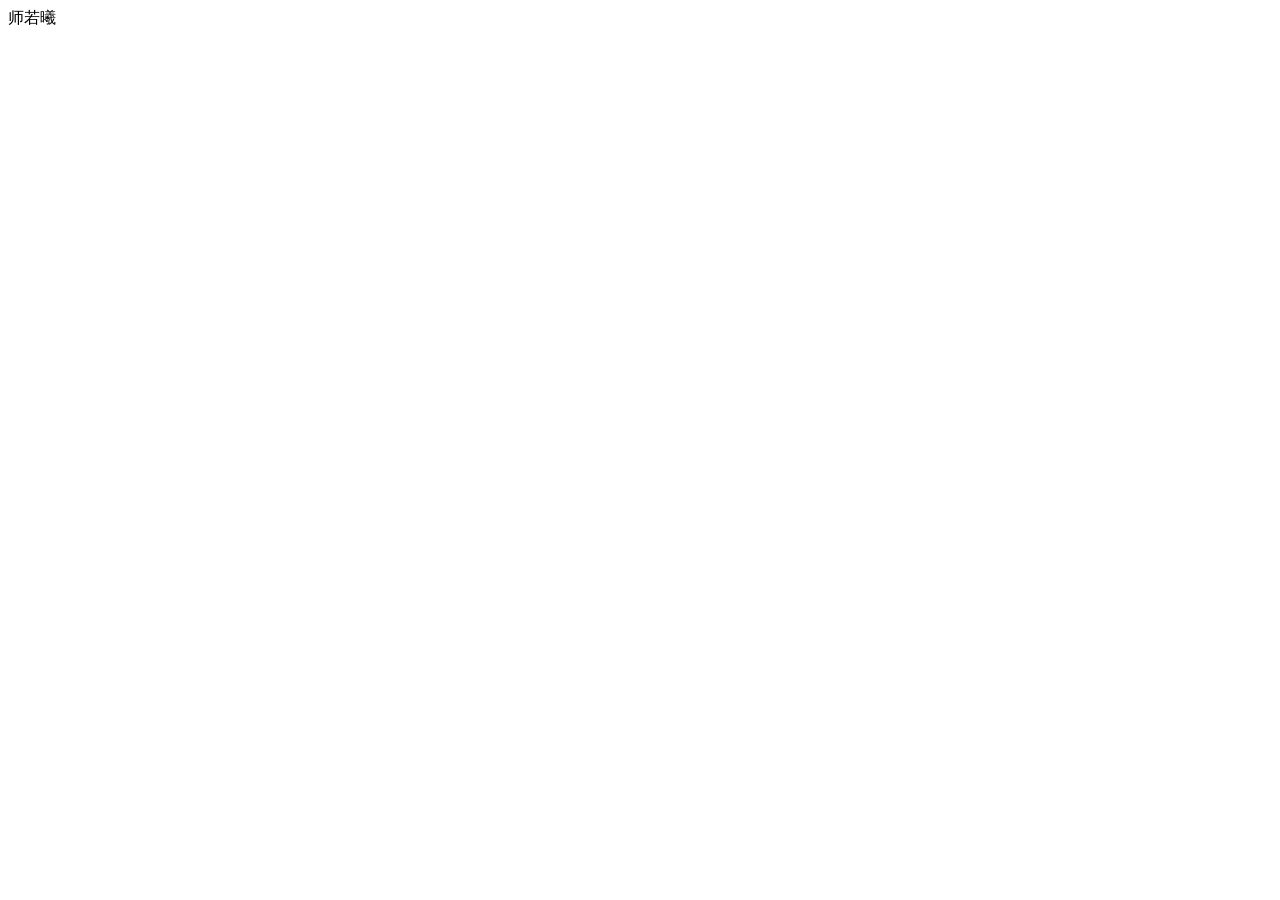
==== public/back/index.html @ 6c30659c "第一次提交" ====
<!DOCTYPE html>
<html lang="en">
<head>
    <meta charset="UTF-8">
    <meta name="viewport" content="width=device-width, initial-scale=1.0">
    <meta http-equiv="X-UA-Compatible" content="ie=edge">
    <title>Document</title>
</head>
<body>
    师若曦
</body>
</html>
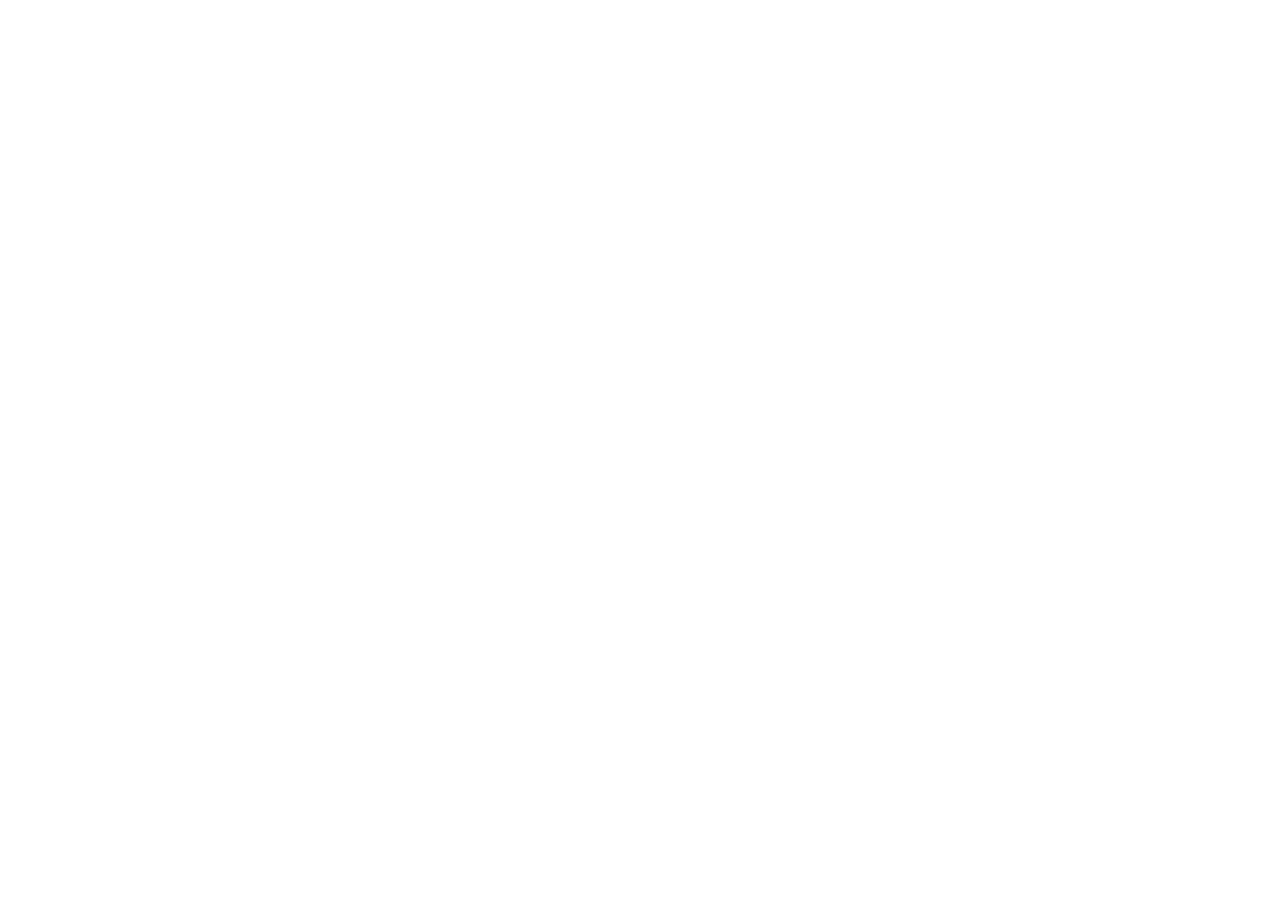
==== commit 77506618: "登录界面完成" ====
--- a/public/back/index.html
+++ b/public/back/index.html
@@ -7,6 +7,6 @@
     <title>Document</title>
 </head>
 <body>
-    师若曦
+    
 </body>
 </html>
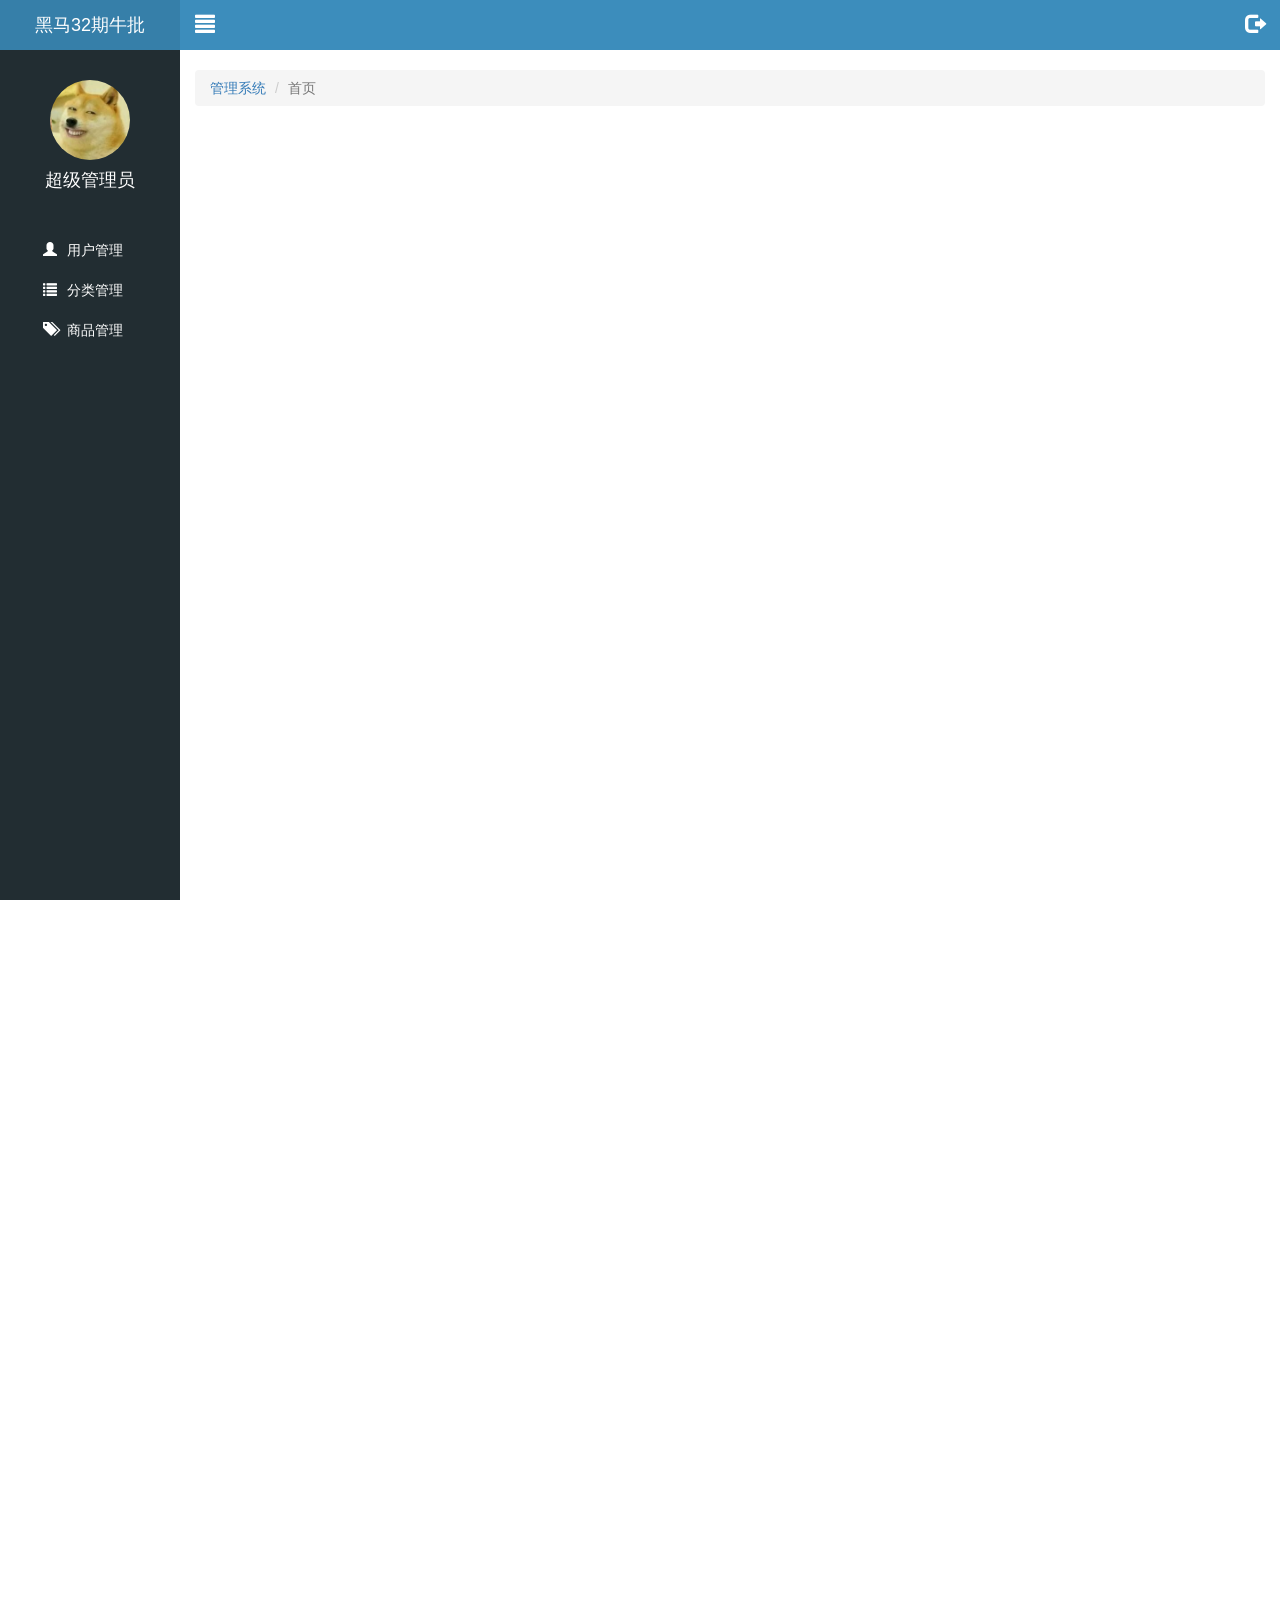
==== commit 47207cd9: "首页完成一半" ====
--- a/public/back/index.html
+++ b/public/back/index.html
@@ -1,12 +1,71 @@
 <!DOCTYPE html>
 <html lang="en">
-<head>
-    <meta charset="UTF-8">
-    <meta name="viewport" content="width=device-width, initial-scale=1.0">
-    <meta http-equiv="X-UA-Compatible" content="ie=edge">
-    <title>Document</title>
-</head>
-<body>
-    
-</body>
-</html>+  <head>
+    <meta charset="UTF-8" />
+    <meta name="viewport" content="width=device-width, initial-scale=1.0" />
+    <meta http-equiv="X-UA-Compatible" content="ie=edge" />
+    <title>LeTao</title>
+    <link rel="stylesheet" href="./lib/bootstrap/css/bootstrap.css" />
+    <link
+      rel="stylesheet"
+      href="./lib/bootstrap-validator/css/bootstrapValidator.min.css"
+    />
+    <link rel="stylesheet" href="./lib/nprogress/nprogress.css" />
+    <link rel="stylesheet" href="./css/common.css" />
+  </head>
+  <body>
+    <!-- 乐淘左侧边栏 -->
+    <div class="lt_aside">
+      <!-- 大标题 -->
+      <div class="brand"><a href="">黑马32期牛批</a></div>
+      <!-- 头像 -->
+      <div class="user">
+        <img src="images/02.jpg" />
+        <p>超级管理员</p>
+      </div>
+      <!-- 导航 -->
+      <div class="nav">
+        <ul>
+          <li>
+            <a href="user.html">
+              <i class="glyphicon glyphicon-user"></i> <span>用户管理</span>
+            </a>
+          </li>
+          <li>
+            <a href="javascript:;">
+              <i class="glyphicon glyphicon-list"></i> <span>分类管理</span>
+            </a>
+            <div class="child">
+              <a href="first.html">一级分类</a>
+              <a href="second.html">二级分类</a>
+            </div>
+          </li>
+          <li>
+            <a href="product.html">
+              <i class="glyphicon glyphicon-tags"></i> <span>商品管理</span>
+            </a>
+          </li>
+        </ul>
+      </div>
+    </div>
+
+    <!-- 主体部分 -->
+    <div class="lt_main">
+      <div class="lt_topbar">
+        <a href="#" class="pull-left icon_left"
+          ><i class="glyphicon glyphicon-align-justify"></i
+        ></a>
+        <a href="#" class="pull-right icon_right"
+          ><i class="glyphicon glyphicon-log-out"></i
+        ></a>
+      </div>
+      <!-- 流式布局容器 container-fluid 特点:width: 100% -->
+      <div class="container-fluid">
+        <ol class="breadcrumb mt_20">
+          <li><a href="index.html">管理系统</a></li>
+          <li class="active">首页</li>
+        </ol>
+      </div>
+    </div>
+  </body>
+</html>
--- a/public/back/lib/bootstrap-validator/css/bootstrapValidator.min.css
+++ b/public/back/lib/bootstrap-validator/css/bootstrapValidator.min.css
@@ -0,0 +1,11 @@
+/*!
+ * BootstrapValidator (http://bootstrapvalidator.com)
+ * The best jQuery plugin to validate form fields. Designed to use with Bootstrap 3
+ *
+ * @version     v0.5.1, built on 2014-08-22 4:55:09 PM
+ * @author      https://twitter.com/nghuuphuoc
+ * @copyright   (c) 2013 - 2014 Nguyen Huu Phuoc
+ * @license     MIT
+ */
+
+.bv-form .help-block{margin-bottom:0}.bv-form .tooltip-inner{text-align:left}.nav-tabs li.bv-tab-success>a{color:#3c763d}.nav-tabs li.bv-tab-error>a{color:#a94442}
--- a/public/back/css/common.css
+++ b/public/back/css/common.css
@@ -0,0 +1,147 @@
+a:link,
+a:visited,
+a:hover,
+a:active {
+  text-decoration: none;
+}
+
+ul {
+  margin: 0;
+  padding: 0;
+  list-style: none;
+}
+
+.mt_20 {
+  margin-top: 20px;
+}
+.red {
+  color: #a94442;
+}
+
+/* ———————————————————————————————————————————————————————————————————————————————— */
+/* 左侧栏 */
+.lt_aside {
+  width: 180px;
+  height: 100%;
+  background-color: #222d32;
+  position: fixed;
+  top: 0;
+  left: 0;
+  z-index: 999;
+  transition: all 1s;
+}
+
+.lt_aside.hidemenu {
+  left: -180px;
+}
+
+/* —————————————————————————————————————————————————————————————————————————————— */
+
+/* 大标题黑马32期牛批 */
+.lt_aside .brand {
+  width: 100%;
+  height: 50px;
+  background-color: #367fa9;
+  text-align: center;
+  line-height: 50px;
+  height: 50px;
+}
+
+.lt_aside .brand a {
+  color: #fff;
+  font-size: 18px;
+}
+
+/* ———————————————————————————————————————————————————————————————————————————— */
+
+/* 头像部分*/
+.lt_aside .user {
+  height: 180px;
+  padding-top: 30px;
+}
+
+.lt_aside .user img {
+  width: 80px;
+  height: 80px;
+  border-radius: 50%;
+  display: block;
+  margin: 0 auto;
+}
+
+.lt_aside .user p {
+  color: #fff;
+  font-size: 18px;
+  height: 40px;
+  line-height: 40px;
+  text-align: center;
+}
+
+/* 导航部分 */
+.lt_aside .nav a {
+  height: 40px;
+  line-height: 40px;
+  color: #fff;
+  display: block;
+  padding-left: 40px;
+  border-left: 3px solid transparent;
+}
+
+.lt_aside .nav a.current {
+  background-color: #1d1f21;
+  border-left: 3px solid #006699;
+}
+
+.lt_aside .nav a i {
+  margin-right: 6px;
+}
+
+.lt_aside .nav .child {
+  display: none;
+}
+
+.lt_aside .nav .child a {
+  padding-left: 60px;
+}
+
+/* _________________________________________________________________ */
+/* 主体部分 */
+.lt_main {
+  padding-left: 180px;
+  padding-top: 50px;
+  height: 2000px;
+  transition: all 1s;
+}
+
+.lt_main.hidemenu {
+  padding-left: 0;
+}
+.lt_topbar {
+  width: 100%;
+  height: 50px;
+  background-color: #3c8dbc;
+  position: fixed;
+  left: 0;
+  top: 0;
+  padding-left: 180px;
+  transition: all 1s;
+}
+.lt_topbar.hidemenu {
+  padding-left: 0;
+}
+
+.lt_topbar .icon_left,
+.lt_topbar .icon_right {
+  width: 50px;
+  height: 50px;
+  line-height: 50px;
+  text-align: center;
+  color: #fff;
+  font-size: 20px;
+}
+
+.echarts_left,
+.echarts_right {
+  width: 48%;
+  height: 400px;
+  background-color: skyblue;
+}
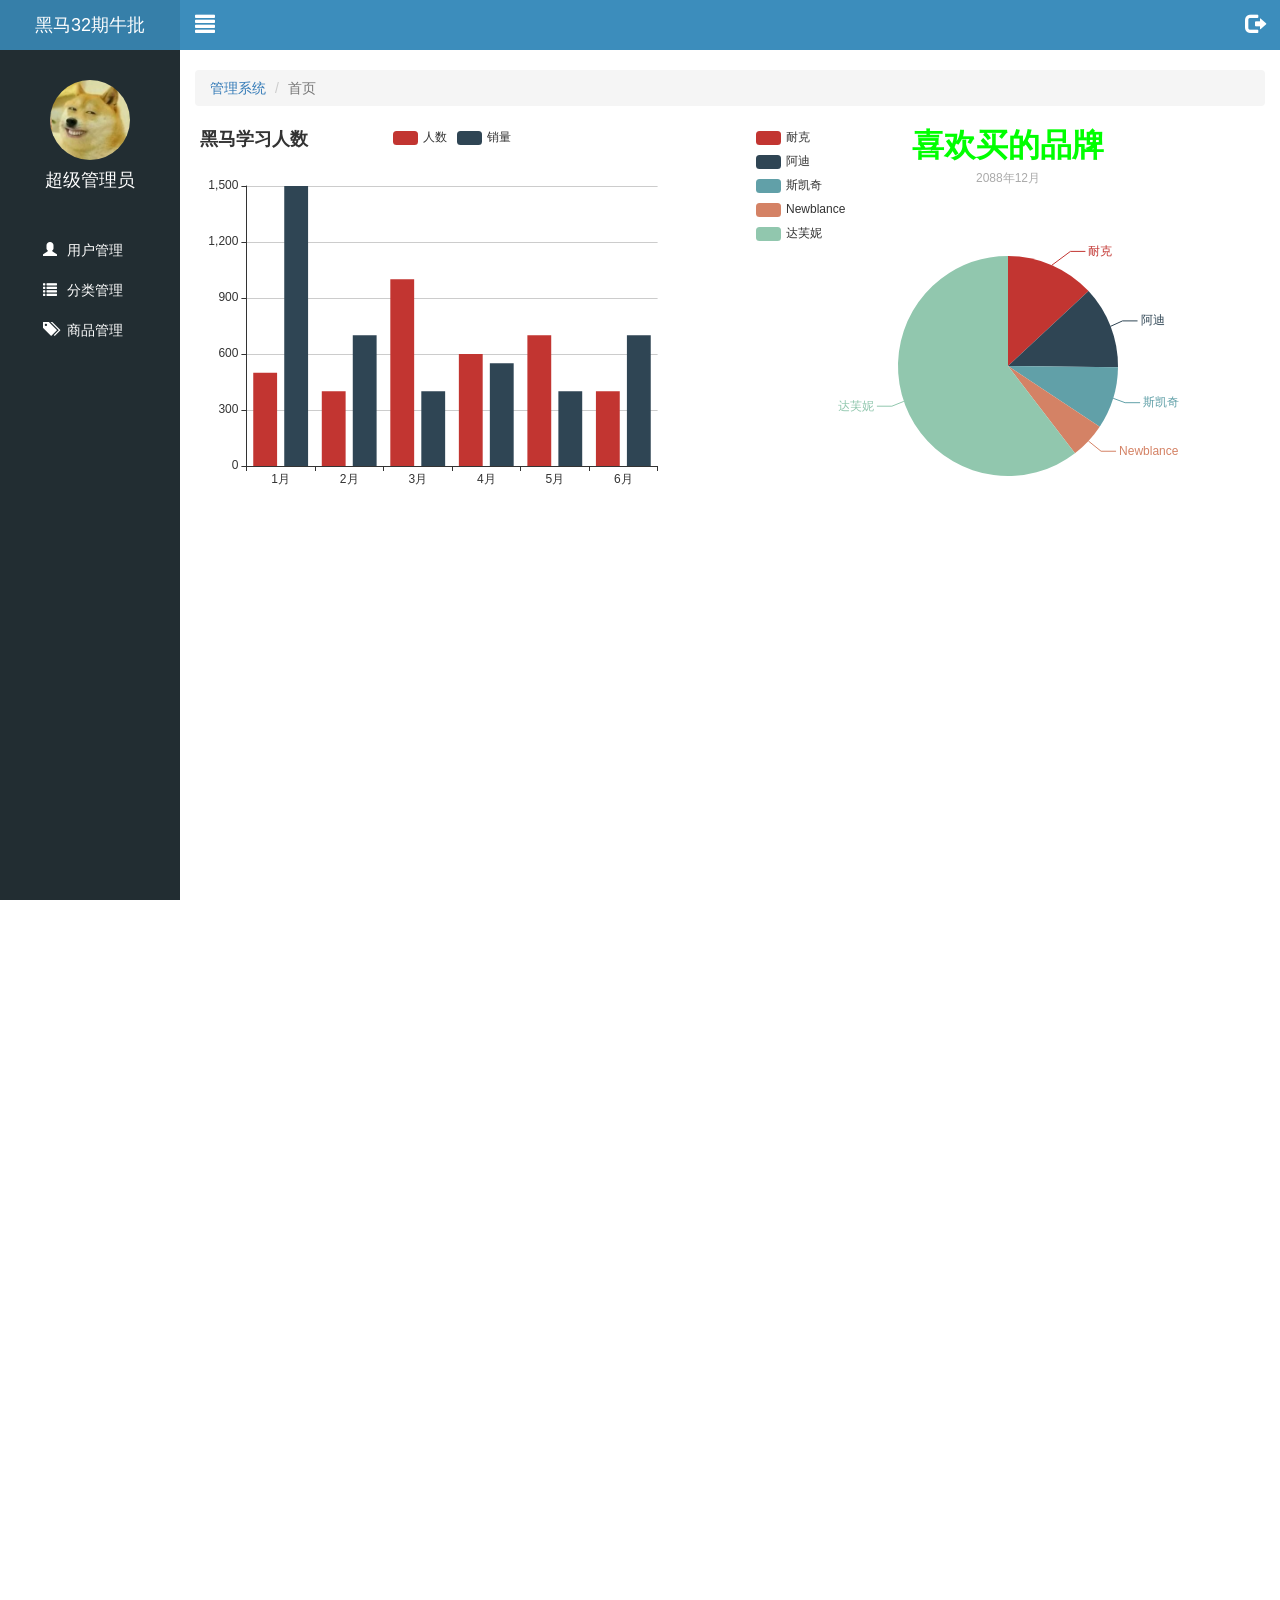
==== commit 0256f583: "首页全部完成" ====
--- a/public/back/index.html
+++ b/public/back/index.html
@@ -32,7 +32,7 @@
             </a>
           </li>
           <li>
-            <a href="javascript:;">
+            <a href="javascript:;" class="category">
               <i class="glyphicon glyphicon-list"></i> <span>分类管理</span>
             </a>
             <div class="child">
@@ -65,7 +65,62 @@
           <li><a href="index.html">管理系统</a></li>
           <li class="active">首页</li>
         </ol>
+
+        <!-- Button trigger modal -->
+        <!--
+          data-toggle="modal" 切换模态框
+          data-target="#myModal"  用于指定切换的 具体哪个 模态框, 通过id关联
+        -->
+        <!--
+          <button data-toggle="modal" data-target="#logoutModal">Launch demo modal</button>
+        -->
+
+        <!-- 绘制图形, 需要有宽高的 dom 容器 -->
+
+        <div class="echarts_box">
+          <div class="echarts_left pull-left"></div>
+          <div class="echarts_right pull-right"></div>
+        </div>
+      </div>
+    </div>
+
+
+
+    <!-- Modal -->
+    <!-- 模态框大小: modal-lg大   默认大小   modal-sm小 -->
+    <div class="modal fade" id="logoutModal" tabindex="-1">
+      <div class="modal-dialog modal-sm">
+        <div class="modal-content">
+          <div class="modal-header">
+            <button type="button" class="close" data-dismiss="modal">
+              <span>&times;</span>
+            </button>
+            <h4 class="modal-title" id="myModalLabel">温馨提示</h4>
+          </div>
+          <div class="modal-body">
+            <p class="red">
+              <i class="glyphicon glyphicon-info-sign"></i
+              >您确定要退出后台管理系统吗？
+            </p>
+          </div>
+          <div class="modal-footer">
+            <button type="button" class="btn btn-default" data-dismiss="modal">
+              取消
+            </button>
+            <button type="button" class="btn btn-primary" id="logoutBtn">
+              退出
+            </button>
+          </div>
+        </div>
       </div>
     </div>
   </body>
+  <script src="./lib/jquery/jquery.min.js"></script>
+  <script src="./lib/bootstrap/js/bootstrap.min.js"></script>
+  <script src="./lib/bootstrap-validator/js/bootstrapValidator.min.js"></script>
+  <script src="./lib/nprogress/nprogress.js"></script>
+  <script src="./lib/echarts/echarts.min.js"></script>
+  <script src="./js/common.js"></script>
+  <script src="./js/isLogin.js"></script>
+  <script src="./js/index.js"></script>
 </html>
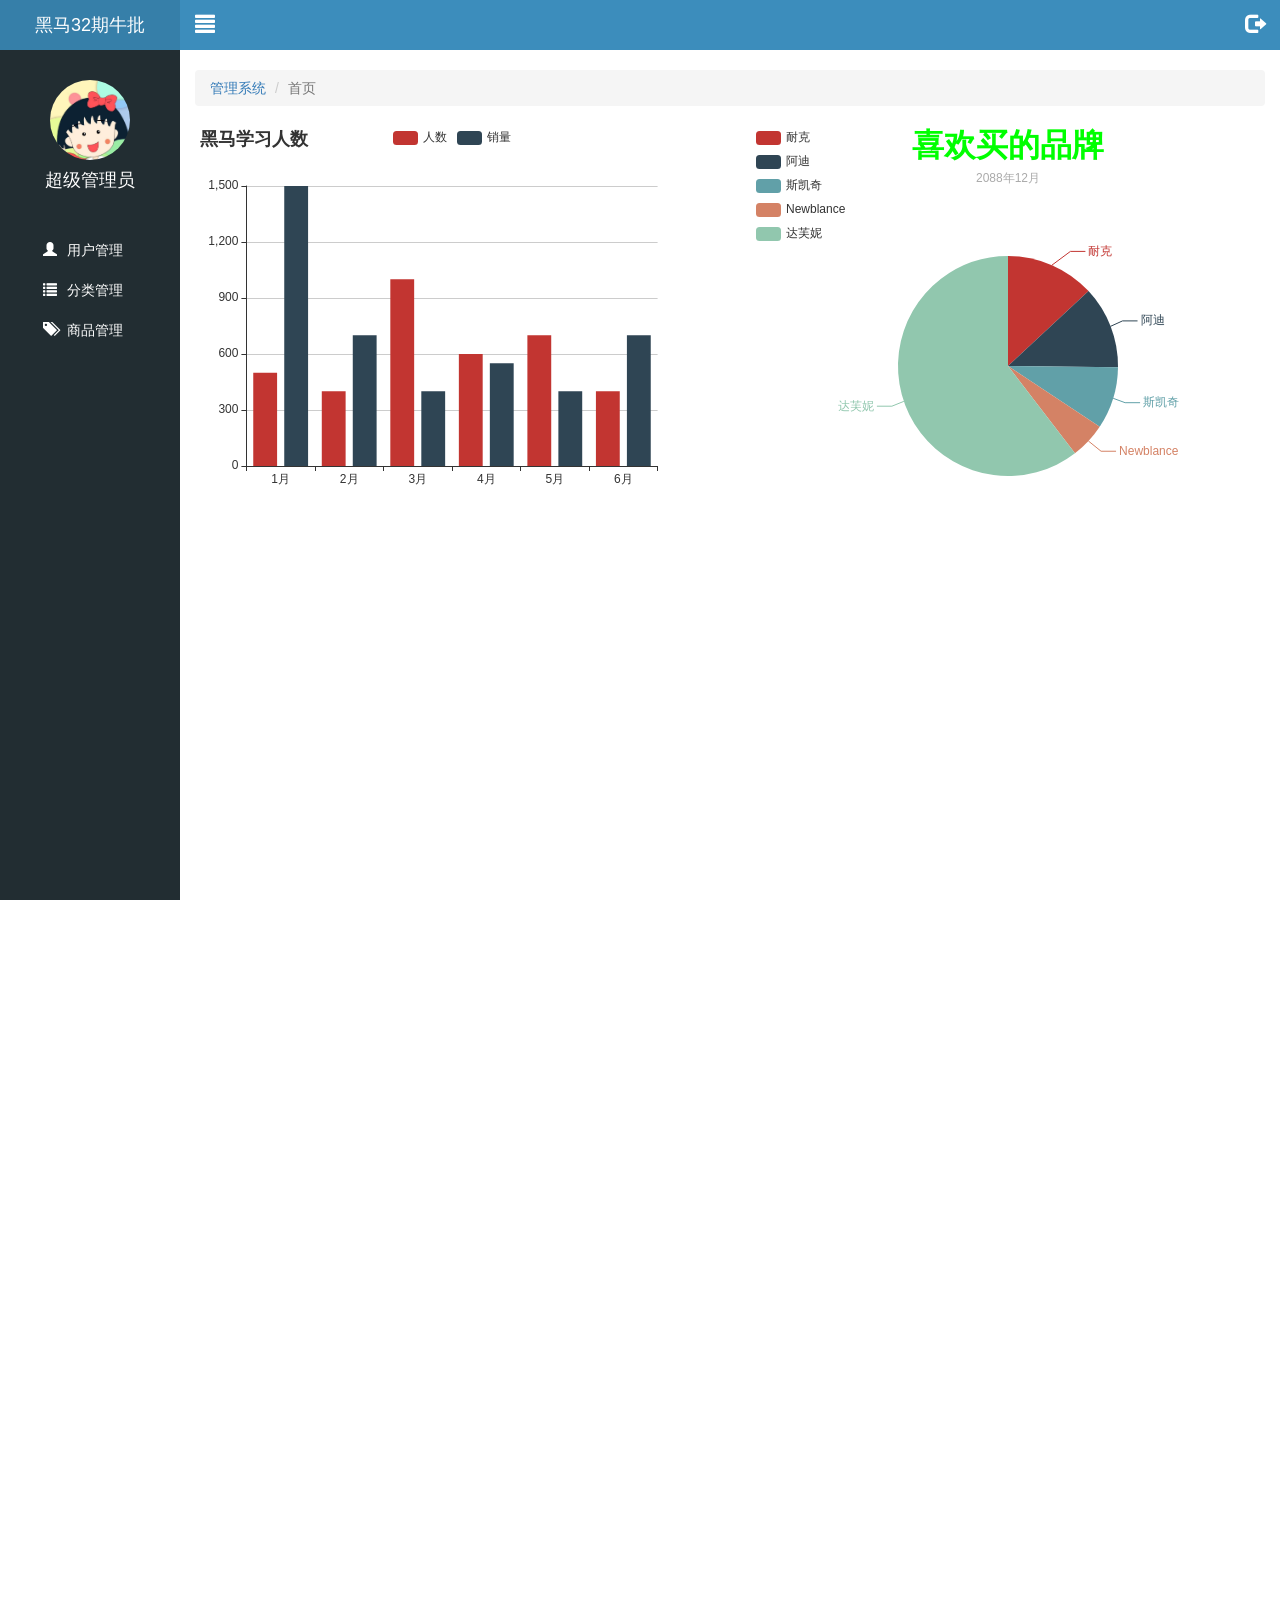
==== commit 778965b9: "商品页面全部完成" ====
--- a/public/back/index.html
+++ b/public/back/index.html
@@ -20,7 +20,7 @@
       <div class="brand"><a href="">黑马32期牛批</a></div>
       <!-- 头像 -->
       <div class="user">
-        <img src="images/02.jpg" />
+        <img src="images/wanzi.jpg" />
         <p>超级管理员</p>
       </div>
       <!-- 导航 -->
--- a/public/back/css/common.css
+++ b/public/back/css/common.css
@@ -87,7 +87,7 @@
 }
 
 .lt_aside .nav a.current {
-  background-color: #1d1f21;
+  background-color: #1D1F21;
   border-left: 3px solid #006699;
 }
 
@@ -124,6 +124,7 @@
   top: 0;
   padding-left: 180px;
   transition: all 1s;
+  z-index: 666;
 }
 .lt_topbar.hidemenu {
   padding-left: 0;
@@ -145,3 +146,12 @@
   height: 400px;
   background-color: skyblue;
 }
+
+
+/* __________________________________________________________________ */
+/* 让表格内容水平垂直居中 */
+.table.table-bordered th,
+.table.table-bordered td {
+  text-align: center;
+  vertical-align: middle;
+}
